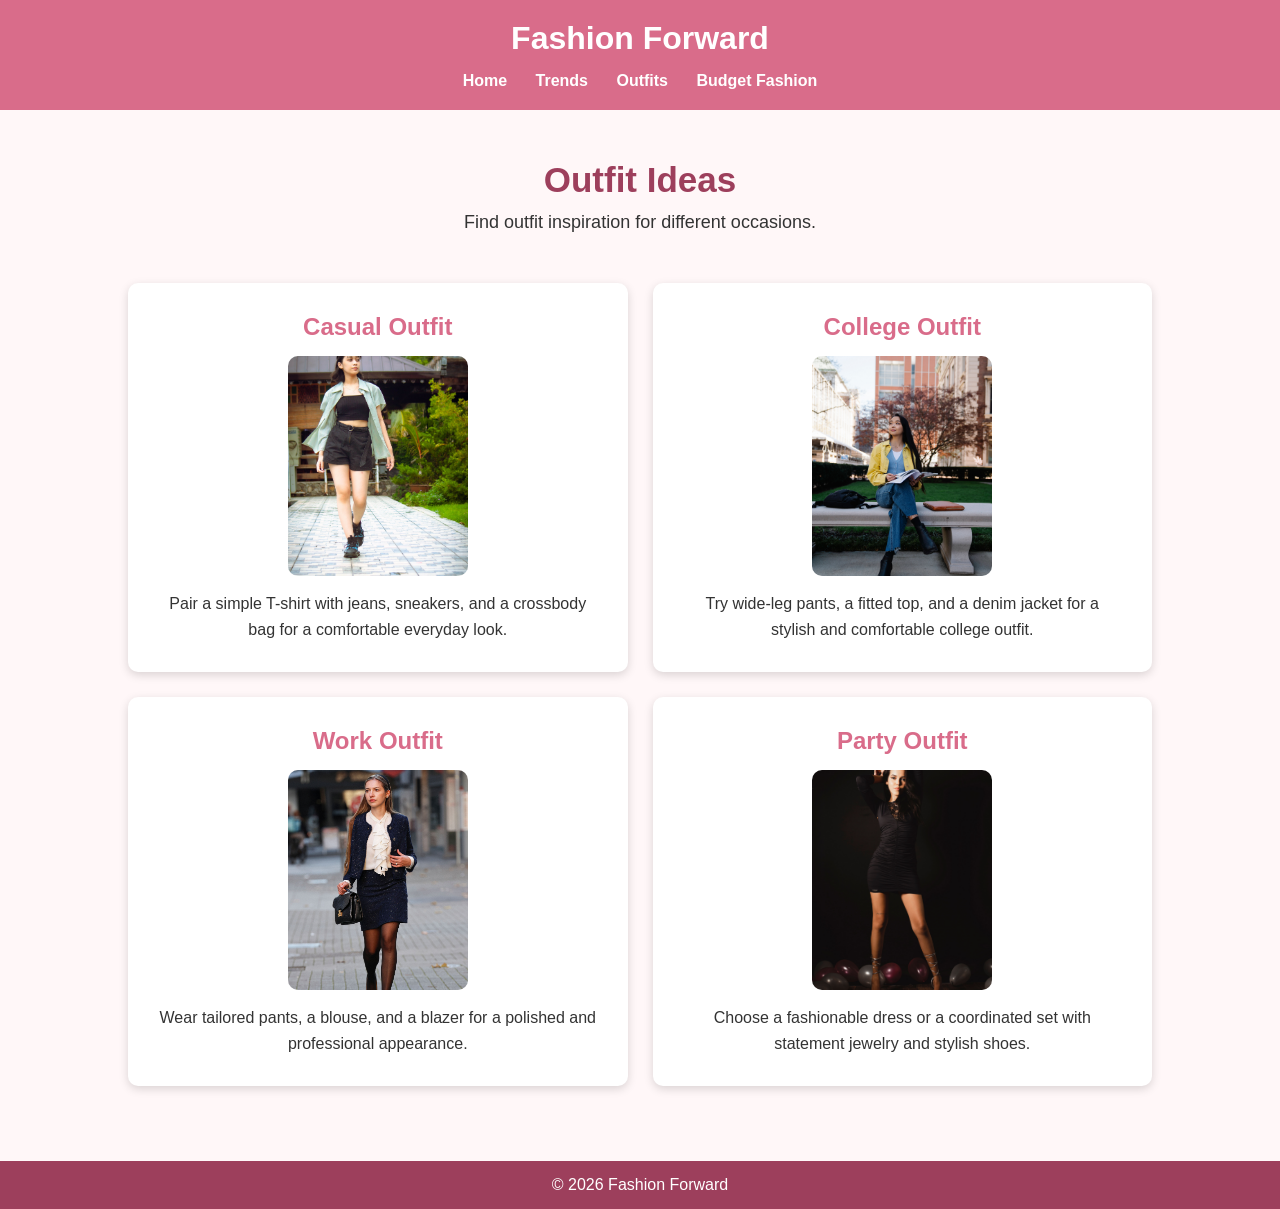
==== outfits.html @ c6d65851 "Complete fashion website project" ====
<!DOCTYPE html>
<html lang="en">
<head>
    <meta charset="UTF-8">
    <meta name="viewport" content="width=device-width, initial-scale=1.0">
    <title>Outfit Ideas</title>
    <link rel="stylesheet" href="style.css">
</head>

<body>

    <header>
        <h1>Fashion Forward</h1>

        <nav>
            <a href="index.html">Home</a>
            <a href="trends.html">Trends</a>
            <a href="outfits.html">Outfits</a>
            <a href="budget.html">Budget Fashion</a>
        </nav>
    </header>

    <main>
        <section class="page-title">
            <h2>Outfit Ideas</h2>
            <p>Find outfit inspiration for different occasions.</p>
        </section>

        <section class="trend-container">

            <article class="trend-card">
                <h3>Casual Outfit</h3>
                

<img 
    src="images/outfit1.jpg"
    alt="Casual fashionable outfit"
    class="outfit-image"
>
                <p>
                    Pair a simple T-shirt with jeans, sneakers, and a
                    crossbody bag for a comfortable everyday look.
                </p>
            </article>

            <article class="trend-card">
                <h3>College Outfit</h3>
                <img 
    src="images/outfit3.jpg"
    alt="Stylish college outfit"
    class="outfit-image"
>
                <p>
                    Try wide-leg pants, a fitted top, and a denim jacket
                    for a stylish and comfortable college outfit.
                </p>
            </article>

            <article class="trend-card">
                <h3>Work Outfit</h3>
                <img 
    src="images/outfit4.jpg"
    alt="Professional fashion outfit"
    class="outfit-image"
>
                
                <p>
                    Wear tailored pants, a blouse, and a blazer for a
                    polished and professional appearance.
                </p>
            </article>

            <article class="trend-card">
                <h3>Party Outfit</h3>
                <img 
    src="images/outfit2.jpg"
    alt="Stylish party outfit"
    class="outfit-image"
>
                <p>
                    Choose a fashionable dress or a coordinated set with
                    statement jewelry and stylish shoes.
                </p>
            </article>

        </section>
    </main>

    <footer>
        <p>&copy; 2026 Fashion Forward</p>
    </footer>

</body>
</html>
---- style.css ----
* {
    margin: 0;
    padding: 0;
    box-sizing: border-box;
}

body {
    font-family: Arial, sans-serif;
    background-color: #fff7f8;
    color: #333;
}

header {
    background-color: #d96c8a;
    color: white;
    padding: 20px;
    text-align: center;
}

header h1 {
    margin-bottom: 15px;
}

nav a {
    color: white;
    text-decoration: none;
    margin: 0 12px;
    font-weight: bold;
}

nav a:hover {
    text-decoration: underline;
}

main {
    min-height: 80vh;
}

.hero {
    text-align: center;
    padding: 100px 20px;
    background-color: #f8d7df;
}

.hero h2 {
    font-size: 42px;
    margin-bottom: 20px;
    color: #9d3f5c;
}

.hero p {
    font-size: 18px;
    margin-bottom: 30px;
}

.button {
    display: inline-block;
    background-color: #d96c8a;
    color: white;
    padding: 12px 25px;
    border-radius: 5px;
    text-decoration: none;
    font-weight: bold;
}

.button:hover {
    background-color: #b84f6d;
}

.about {
    text-align: center;
    padding: 50px 20px;
}

.about h2 {
    color: #9d3f5c;
    margin-bottom: 15px;
}

footer {
    background-color: #9d3f5c;
    color: white;
    text-align: center;
    padding: 15px;
}
.page-title {
    text-align: center;
    padding: 50px 20px 25px;
}

.page-title h2 {
    color: #9d3f5c;
    font-size: 35px;
    margin-bottom: 12px;
}

.page-title p {
    font-size: 18px;
}

.trend-container {
    display: grid;
    grid-template-columns: repeat(2, 1fr);
    gap: 25px;
    padding: 25px 10%;
    margin-bottom: 50px;
}

.trend-card {
    background-color: white;
    padding: 30px;
    border-radius: 10px;
    box-shadow: 0 3px 10px rgba(0, 0, 0, 0.15);
    text-align: center;
}

.trend-card h3 {
    color: #d96c8a;
    font-size: 24px;
    margin-bottom: 15px;
}

.trend-card p {
    line-height: 1.6;
}
.hero-image {
    display: block;
    width: 320px;
    height: 360px;
    object-fit: cover;
    margin: 25px auto;
    border-radius: 12px;
    box-shadow: 0 4px 12px rgba(0, 0, 0, 0.2);
}
.outfit-image {
    width: 180px;
    height: 220px;
    object-fit: cover;
    border-radius: 10px;
    margin: 15px auto;
    display: block;
}
.budget-table {
    width: 75%;
    margin: 30px auto 60px;
    border-collapse: collapse;
    background-color: white;
    box-shadow: 0 3px 10px rgba(0, 0, 0, 0.15);
}

.budget-table caption {
    color: #9d3f5c;
    font-size: 24px;
    font-weight: bold;
    padding: 15px;
}

.budget-table th,
.budget-table td {
    border: 1px solid #d96c8a;
    padding: 15px;
    text-align: center;
}

.budget-table th {
    background-color: #d96c8a;
    color: white;
}

.budget-columns {
    background-color: #fff7f8;
}
.fashion-video {
    display: block;
    width: 420px;
    margin: 30px auto;
    border-radius: 12px;
    box-shadow: 0 4px 12px rgba(0, 0, 0, 0.2);
}
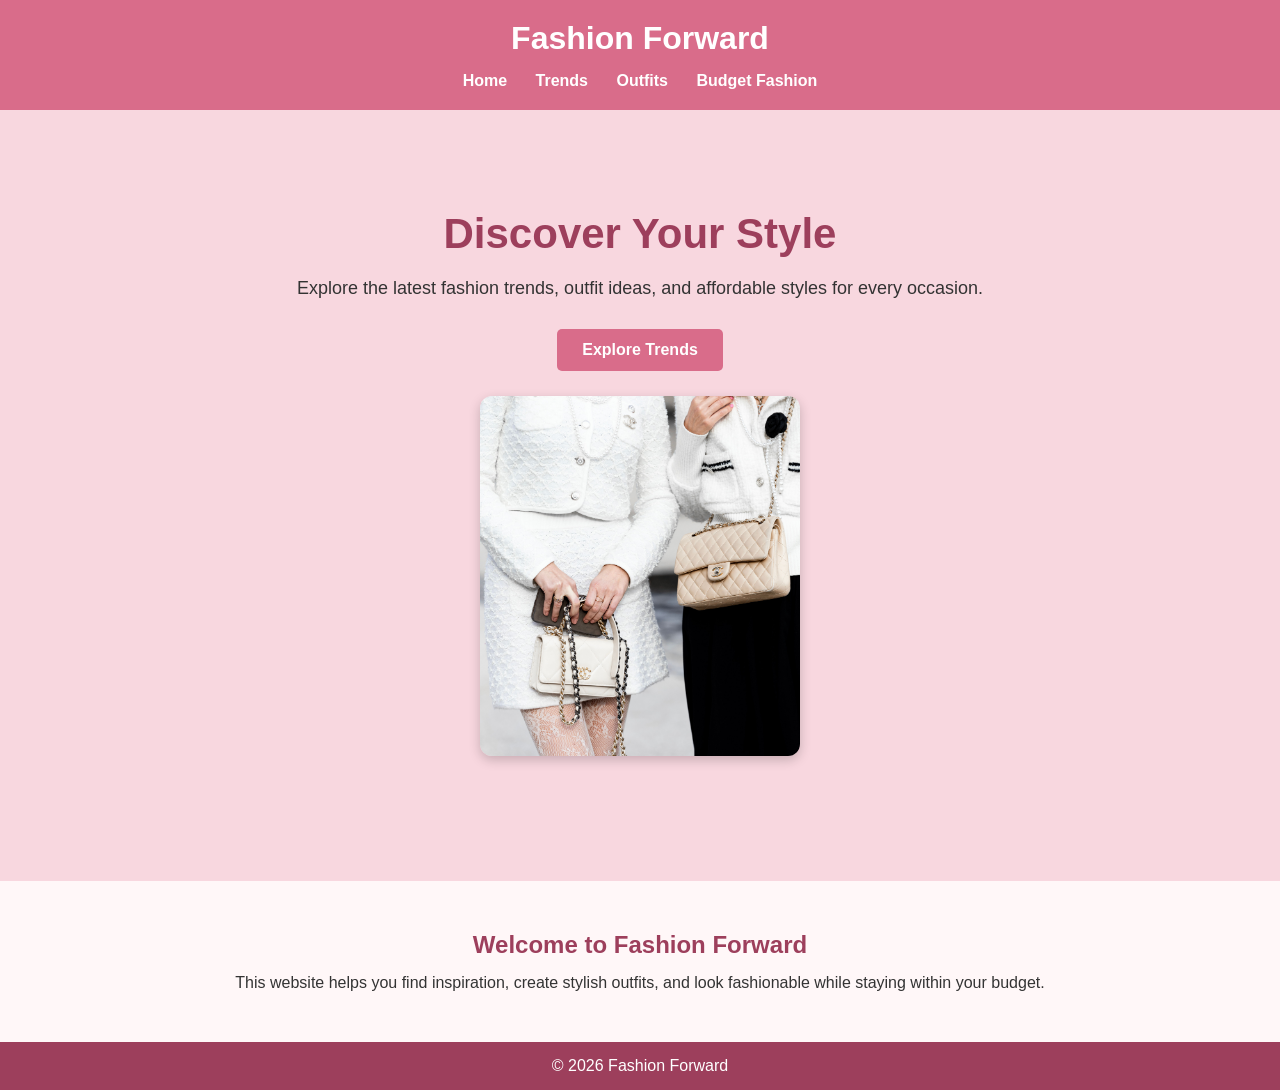
==== commit 61ba790b: "website changes" ====
--- a/outfits.html
+++ b/outfits.html
@@ -3,7 +3,7 @@
 <head>
     <meta charset="UTF-8">
     <meta name="viewport" content="width=device-width, initial-scale=1.0">
-    <title>Outfit Ideas</title>
+    <title>Fashion Website</title>
     <link rel="stylesheet" href="style.css">
 </head>
 
@@ -21,68 +21,29 @@
     </header>
 
     <main>
-        <section class="page-title">
-            <h2>Outfit Ideas</h2>
-            <p>Find outfit inspiration for different occasions.</p>
+        <section class="hero">
+            <h2>Discover Your Style</h2>
+
+            <p>
+                Explore the latest fashion trends, outfit ideas,
+                and affordable styles for every occasion.
+            </p>
+
+            <a class="button" href="trends.html">Explore Trends</a>
+
+            <img
+                src="images/fashion1.jpg"
+                alt="Fashionable white outfit with handbags"
+                class="hero-image">
         </section>
 
-        <section class="trend-container">
+        <section class="about">
+            <h2>Welcome to Fashion Forward</h2>
 
-            <article class="trend-card">
-                <h3>Casual Outfit</h3>
-                
-
-<img 
-    src="images/outfit1.jpg"
-    alt="Casual fashionable outfit"
-    class="outfit-image"
->
-                <p>
-                    Pair a simple T-shirt with jeans, sneakers, and a
-                    crossbody bag for a comfortable everyday look.
-                </p>
-            </article>
-
-            <article class="trend-card">
-                <h3>College Outfit</h3>
-                <img 
-    src="images/outfit3.jpg"
-    alt="Stylish college outfit"
-    class="outfit-image"
->
-                <p>
-                    Try wide-leg pants, a fitted top, and a denim jacket
-                    for a stylish and comfortable college outfit.
-                </p>
-            </article>
-
-            <article class="trend-card">
-                <h3>Work Outfit</h3>
-                <img 
-    src="images/outfit4.jpg"
-    alt="Professional fashion outfit"
-    class="outfit-image"
->
-                
-                <p>
-                    Wear tailored pants, a blouse, and a blazer for a
-                    polished and professional appearance.
-                </p>
-            </article>
-
-            <article class="trend-card">
-                <h3>Party Outfit</h3>
-                <img 
-    src="images/outfit2.jpg"
-    alt="Stylish party outfit"
-    class="outfit-image"
->
-                <p>
-                    Choose a fashionable dress or a coordinated set with
-                    statement jewelry and stylish shoes.
-                </p>
-            </article>
-
+            <p>
+                This website helps you find inspiration, create stylish outfits,
+                and look fashionable while staying within your budget.
+            </p>
         </section>
     </main>
 
--- a/style.css
+++ b/style.css
@@ -176,4 +176,38 @@
     margin: 30px auto;
     border-radius: 12px;
     box-shadow: 0 4px 12px rgba(0, 0, 0, 0.2);
+}
+.trend-card,
+.outfit-card {
+    transition: transform 0.3s ease, box-shadow 0.3s ease;
+}
+
+.trend-card:hover,
+.outfit-card:hover {
+    transform: translateY(-8px);
+    box-shadow: 0 8px 18px rgba(157, 63, 92, 0.3);
+}
+.outfit-image,
+.trend-image {
+    transition: transform 0.3s ease;
+}
+
+.outfit-image:hover,
+.trend-image:hover {
+    transform: scale(1.04);
+}
+.hero-button {
+    display: inline-block;
+    margin-top: 15px;
+    padding: 12px 24px;
+    background-color: #d96c8a;
+    color: white;
+    text-decoration: none;
+    border-radius: 25px;
+    font-weight: bold;
+    transition: background-color 0.3s ease;
+}
+
+.hero-button:hover {
+    background-color: #9d3f5c;
 }
